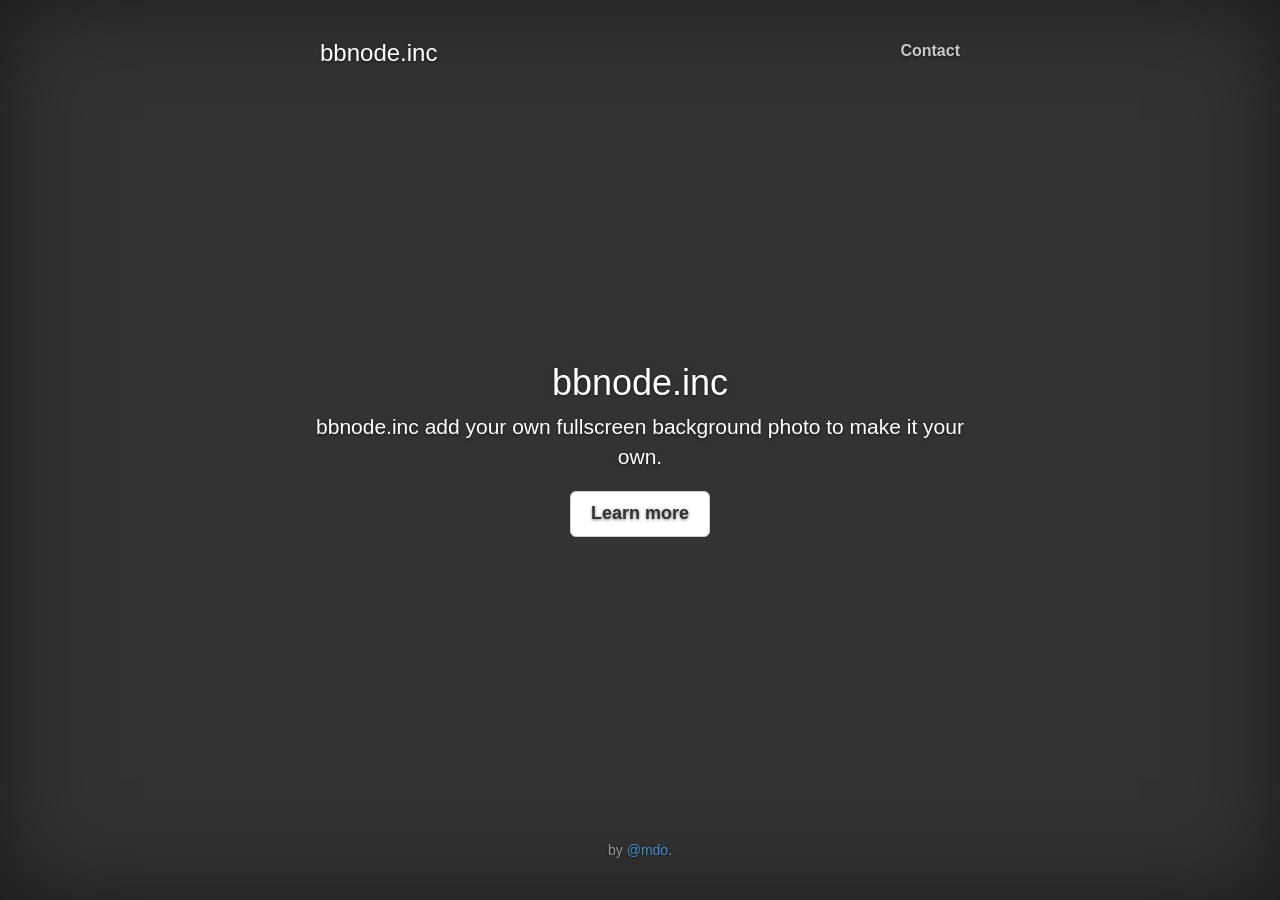
==== index.html @ 9437e2cc "commit" ====
<!DOCTYPE html>
<html lang="en">

<head>
  <meta charset="utf-8">
  <meta http-equiv="X-UA-Compatible" content="IE=edge">
  <meta name="viewport" content="width=device-width, initial-scale=1">
  <meta name="description" content="">
  <meta name="author" content="">
  <title>bbnode.inc</title>

  <!-- Bootstrap core CSS -->
  <link href="./css/bootstrap.min.css" rel="stylesheet">

  <!-- Custom styles for this template -->
  <link href="./css/cover.css" rel="stylesheet">

  <!-- Just for debugging purposes. Don't actually copy this line! -->
  <!--[if lt IE 9]><script src="../../assets/js/ie8-responsive-file-warning.js"></script><![endif]-->

  <!-- HTML5 shim and Respond.js IE8 support of HTML5 elements and media queries -->
  <!--[if lt IE 9]>
      <script src="https://oss.maxcdn.com/libs/html5shiv/3.7.0/html5shiv.js"></script>
      <script src="https://oss.maxcdn.com/libs/respond.js/1.4.2/respond.min.js"></script>
    <![endif]-->
</head>

<body>

  <div class="site-wrapper">

    <div class="site-wrapper-inner">

      <div class="cover-container">

        <div class="masthead clearfix">
          <div class="inner">
            <h3 class="masthead-brand">bbnode.inc</h3>
            <ul class="nav masthead-nav">

              <li><a href="#">Contact</a>
              </li>
            </ul>
          </div>
        </div>

        <div class="inner cover">
          <h1 class="cover-heading">bbnode.inc</h1>
          <p class="lead">bbnode.inc add your own fullscreen background photo to make it your own.</p>
          <p class="lead">
            <a href="#" class="btn btn-lg btn-default">Learn more</a>
          </p>
        </div>

        <div class="mastfoot">
          <div class="inner">
            <p>by <a href="https://twitter.com/mdo">@mdo</a>.</p>
          </div>
        </div>

      </div>

    </div>

  </div>

  <!-- Bootstrap core JavaScript
    ================================================== -->
  <!-- Placed at the end of the document so the pages load faster -->
  <script src="./js/jquery-2.0.3.min.js"></script>
  <script src="./js/bootstrap.min.js"></script>
</body>

</html>
---- css/cover.css ----
/*
 * Globals
 */

/* Links */

a,
a: focus, a: hover {
  color: #fff;
}
/* Custom default button */

.btn-default,
.btn-default: hover, .btn-default: focus {
  color: #333;
  text-shadow: none;
  /* Prevent inheritence from `body` */
  background-color: #fff;
  border: 1px solid #fff;
}
/*
 * Base structure
 */

html,
body {
  height: 100%;
  background-color: #333;
}
body {
  color: #fff;
  text-align: center;
  text-shadow: 0 1px 3px rgba(0, 0, 0, .5);
  box-shadow: inset 0 0 100px rgba(0, 0, 0, .5);
}
/* Extra markup and styles for table-esque vertical and horizontal centering */

.site-wrapper {
  display: table;
  width: 100%;
  height: 100%;
  /* For at least Firefox */
  min-height: 100%;
}
.site-wrapper-inner {
  display: table-cell;
  vertical-align: top;
}
.cover-container {
  margin-right: auto;
  margin-left: auto;
}
/* Padding for spacing */

.inner {
  padding: 30px;
}
/*
 * Header
 */

.masthead-brand {
  margin-top: 10px;
  margin-bottom: 10px;
}
.masthead-nav > li {
  display: inline-block;
}
.masthead-nav > li + li {
  margin-left: 20px;
}
.masthead-nav > li > a {
  padding-right: 0;
  padding-left: 0;
  font-size: 16px;
  font-weight: bold;
  color: #fff;
  /* IE8 proofing */
  color: rgba(255, 255, 255, .75);
  border-bottom: 2px solid transparent;
}
.masthead-nav > li > a: hover, .masthead-nav > li > a: focus {
  background-color: transparent;
  border-bottom-color: rgba(255, 255, 255, .25);
}
.masthead-nav > .active > a,
.masthead-nav > .active > a: hover, .masthead-nav > .active > a: focus {
  color: #fff;
  border-bottom-color: #fff;
}
@media (min-width: 768px) {
  .masthead-brand {
    float: left;
  }
  .masthead-nav {
    float: right;
  }
}
/*
 * Cover
 */

.cover {
  padding: 0 20px;
}
.cover .btn-lg {
  padding: 10px 20px;
  font-weight: bold;
}
/*
 * Footer
 */

.mastfoot {
  color: #999;
  /* IE8 proofing */
  color: rgba(255, 255, 255, .5);
}
/*
 * Affix and center
 */

@media (min-width: 768px) {
  /* Pull out the header and footer */
  .masthead {
    position: fixed;
    top: 0;
  }
  .mastfoot {
    position: fixed;
    bottom: 0;
  }
  /* Start the vertical centering */
  .site-wrapper-inner {
    vertical-align: middle;
  }
  /* Handle the widths */
  .masthead,
  .mastfoot,
  .cover-container {
    width: 100%;
    /* Must be percentage or pixels for horizontal alignment */
  }
}
@media (min-width: 992px) {
  .masthead, .mastfoot, .cover-container {
    width: 700px;
  }
}
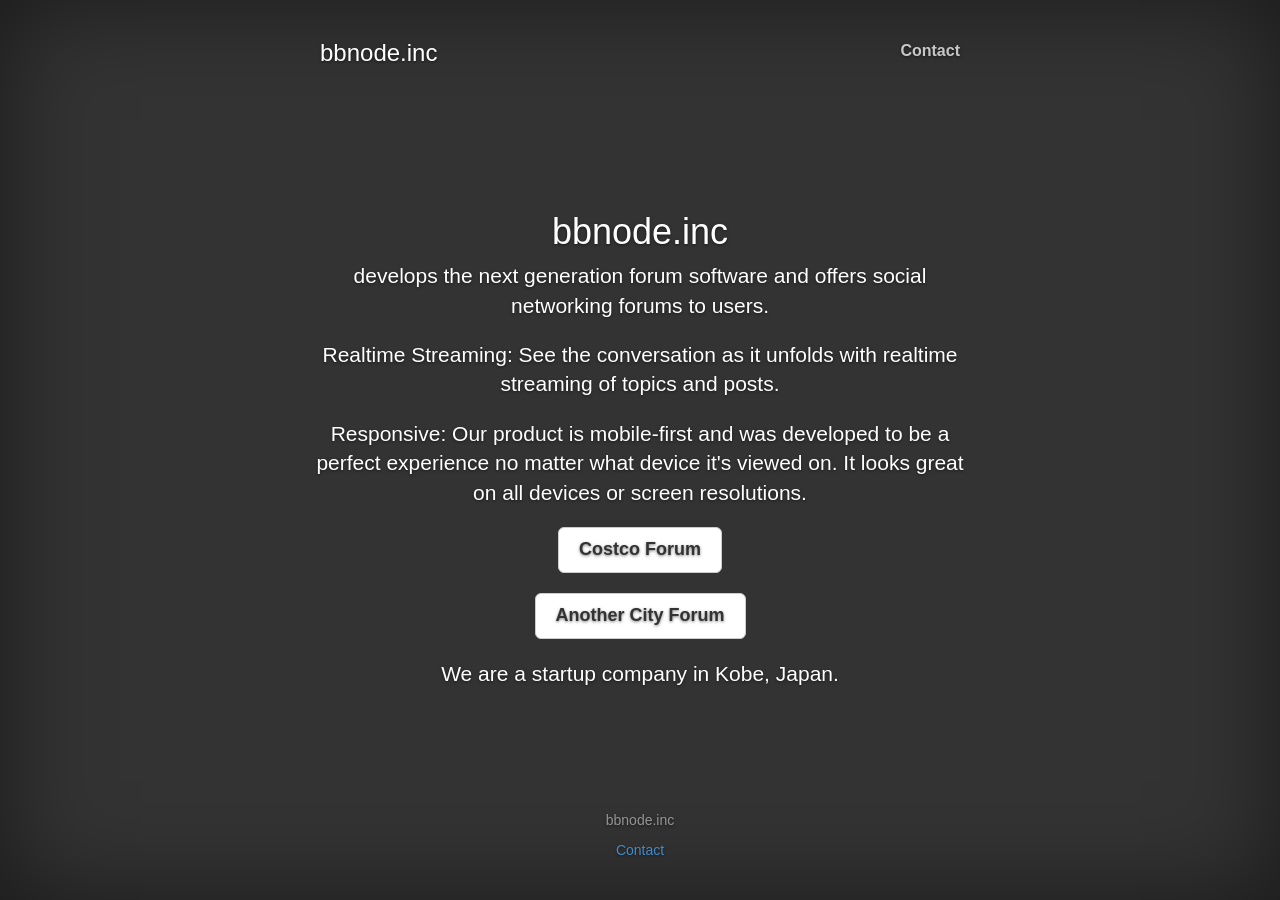
==== commit 4fc9987c: "commit" ====
--- a/index.html
+++ b/index.html
@@ -7,7 +7,9 @@
   <meta name="viewport" content="width=device-width, initial-scale=1">
   <meta name="description" content="">
   <meta name="author" content="">
-  <title>bbnode.inc</title>
+  <link rel="shortcut icon" href="../../assets/ico/favicon.ico">
+
+  <title>Cover Template for Bootstrap</title>
 
   <!-- Bootstrap core CSS -->
   <link href="./css/bootstrap.min.css" rel="stylesheet">
@@ -37,24 +39,36 @@
           <div class="inner">
             <h3 class="masthead-brand">bbnode.inc</h3>
             <ul class="nav masthead-nav">
-
-              <li><a href="#">Contact</a>
+              <li class="active"><a href="mailto:adm.bbnode@gmail.com">Contact</a>
               </li>
             </ul>
           </div>
         </div>
 
+
         <div class="inner cover">
           <h1 class="cover-heading">bbnode.inc</h1>
-          <p class="lead">bbnode.inc add your own fullscreen background photo to make it your own.</p>
+          <p class="lead">develops the next generation forum software and offers social networking forums to users.</p>
+          <p class="lead">Realtime Streaming: See the conversation as it unfolds with realtime streaming of topics and posts.</p>
+          <p class="lead">Responsive: Our product is mobile-first and was developed to be a perfect experience no matter what device it's viewed on. It looks great on all devices or screen resolutions.
+          </p>
+
           <p class="lead">
-            <a href="#" class="btn btn-lg btn-default">Learn more</a>
+            <a href="http://costco.bbnode.net/" class="btn btn-lg btn-default">Costco Forum</a>
+          </p>
+
+          <p class="lead">
+            <a href="https://github.com/kenokabe/bbnode/tree/master/city-subdomain" class="btn btn-lg btn-default">Another City Forum</a>
+          </p>
+          <p class="lead">We are a startup company in Kobe, Japan.
           </p>
         </div>
 
         <div class="mastfoot">
           <div class="inner">
-            <p>by <a href="https://twitter.com/mdo">@mdo</a>.</p>
+            <p>bbnode.inc</p>
+            <p><a href="mailto:adm.bbnode@gmail.com">Contact</a>
+            </p>
           </div>
         </div>
 
@@ -67,8 +81,9 @@
   <!-- Bootstrap core JavaScript
     ================================================== -->
   <!-- Placed at the end of the document so the pages load faster -->
-  <script src="./js/jquery-2.0.3.min.js"></script>
-  <script src="./js/bootstrap.min.js"></script>
+  <script src="https://ajax.googleapis.com/ajax/libs/jquery/1.11.0/jquery.min.js"></script>
+  <script src=".js/bootstrap.min.js"></script>
+  <script src=".js/docs.min.js"></script>
 </body>
 
 </html>
